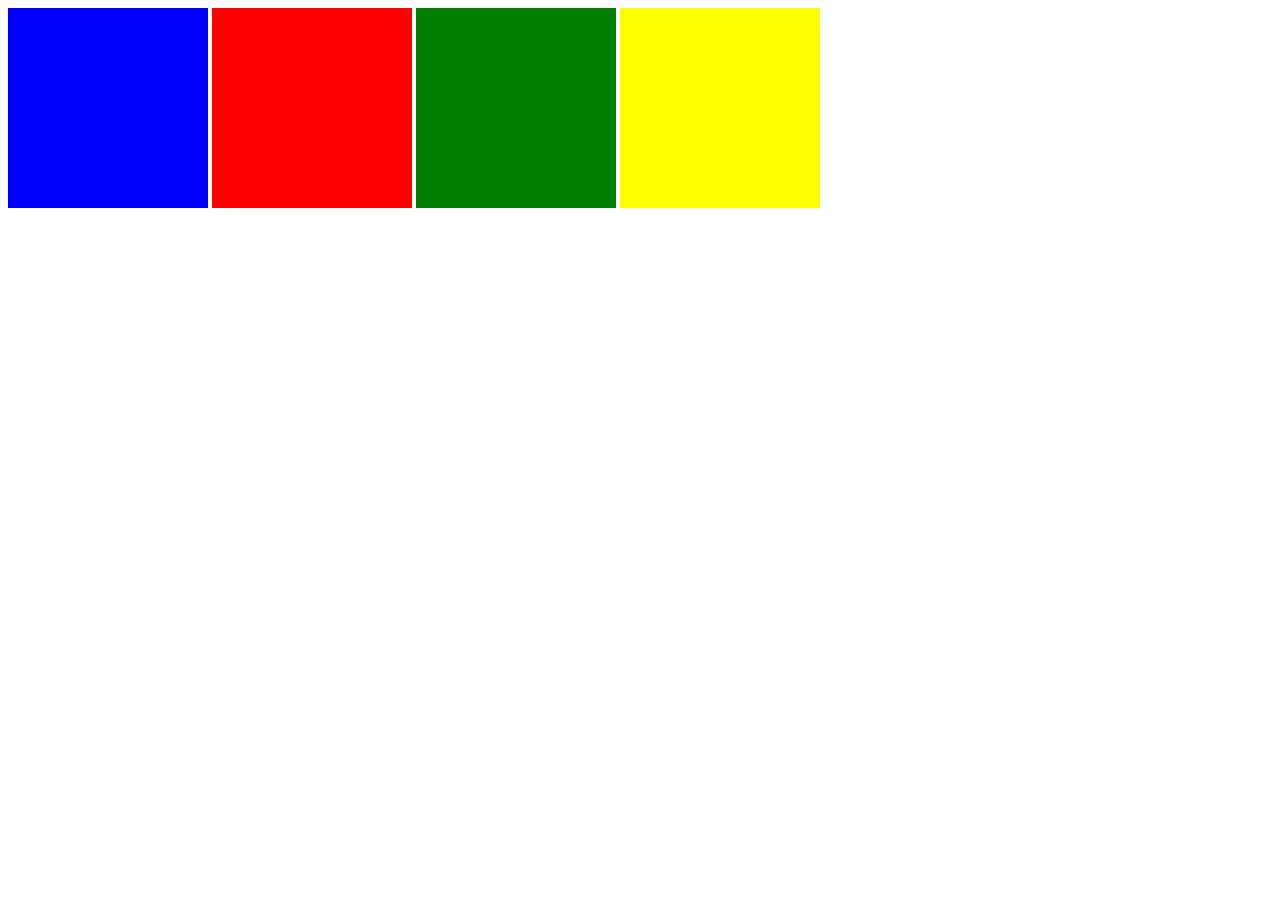
==== 4_colores.html @ 4377ebe4 "Agregar nuevas páginas HTML para "4 colores" y "4 teclados"; actualizar index.html con enlaces y est" ====
<!DOCTYPE html>
<html lang="en">
  <head>
    <meta charset="UTF-8" />
    <meta name="viewport" content="width=device-width, initial-scale=1.0" />
    <title>4 colores</title>
  </head>
  <body>
    <div
      id="azul"
      style="
        width: 200px;
        height: 200px;
        background-color: blue;
        display: inline-block;
      "
    ></div>
    <div
      id="rojo"
      style="
        width: 200px;
        height: 200px;
        background-color: red;
        display: inline-block;
      "
    ></div>
    <div
      id="verde"
      style="
        width: 200px;
        height: 200px;
        background-color: green;
        display: inline-block;
      "
    ></div>
    <div
      id="amarillo"
      style="
        width: 200px;
        height: 200px;
        background-color: yellow;
        display: inline-block;
      "
    ></div>

    <script>
      const divs = ["azul", "rojo", "verde", "amarillo"];

      divs.forEach((id) => {
        const div = document.getElementById(id);
        div.addEventListener("click", () => {
          div.style.backgroundColor = "black";
        });
      });
    </script>
  </body>
</html>
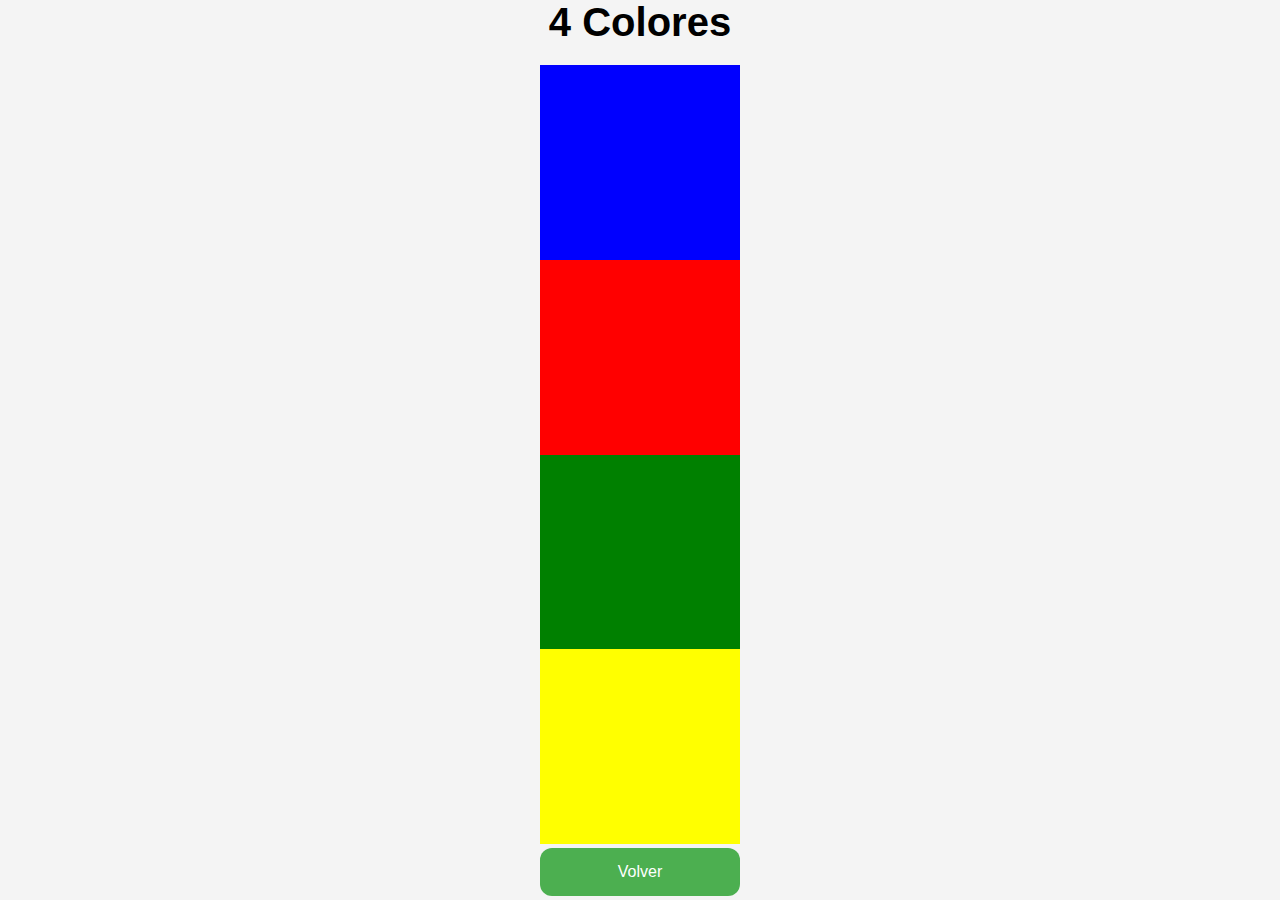
==== commit 701b2035: "Agregar estructura de contenedor y botones de navegación en las páginas "4 colores", "4 teclados" y " ====
--- a/4_colores.html
+++ b/4_colores.html
@@ -3,45 +3,51 @@
   <head>
     <meta charset="UTF-8" />
     <meta name="viewport" content="width=device-width, initial-scale=1.0" />
+    <link rel="stylesheet" href="./assets/css/style.css" />
     <title>4 colores</title>
   </head>
   <body>
-    <div
-      id="azul"
-      style="
-        width: 200px;
-        height: 200px;
-        background-color: blue;
-        display: inline-block;
-      "
-    ></div>
-    <div
-      id="rojo"
-      style="
-        width: 200px;
-        height: 200px;
-        background-color: red;
-        display: inline-block;
-      "
-    ></div>
-    <div
-      id="verde"
-      style="
-        width: 200px;
-        height: 200px;
-        background-color: green;
-        display: inline-block;
-      "
-    ></div>
-    <div
-      id="amarillo"
-      style="
-        width: 200px;
-        height: 200px;
-        background-color: yellow;
-        display: inline-block;
-      "
-    ></div>
+    <div class="container">
+      <h1>4 Colores</h1>
+
+      <div
+        id="azul"
+        style="
+          width: 200px;
+          height: 200px;
+          background-color: blue;
+          display: inline-block;
+        "
+      ></div>
+      <div
+        id="rojo"
+        style="
+          width: 200px;
+          height: 200px;
+          background-color: red;
+          display: inline-block;
+        "
+      ></div>
+      <div
+        id="verde"
+        style="
+          width: 200px;
+          height: 200px;
+          background-color: green;
+          display: inline-block;
+        "
+      ></div>
+      <div
+        id="amarillo"
+        style="
+          width: 200px;
+          height: 200px;
+          background-color: yellow;
+          display: inline-block;
+        "
+      ></div>
+      <button onclick="location.href='index.html'">Volver</button>
+    </div>
 
     <script>
       const divs = ["azul", "rojo", "verde", "amarillo"];
--- a/assets/css/style.css
+++ b/assets/css/style.css
@@ -0,0 +1,56 @@
+* {
+  margin: 0;
+  padding: 0;
+  box-sizing: border-box;
+}
+
+body {
+  font-family: Arial, sans-serif;
+  background-color: #f4f4f4;
+}
+
+.container {
+  display: flex;
+  flex-direction: column;
+  justify-content: center;
+  align-items: center;
+  height: 100vh;
+}
+h1 {
+  font-size: 2.5rem;
+  margin-bottom: 20px;
+}
+
+button {
+  cursor: pointer;
+  background-color: #4caf50; /* Verde */
+  border: none;
+  color: white;
+  padding: 15px 32px;
+  text-align: center;
+  text-decoration: none;
+  display: inline-block;
+  font-size: 16px;
+  margin: 4px 2px;
+  width: 200px;
+  transition-duration: 0.4s;
+  border-radius: 12px;
+}
+
+button:hover {
+  background-color: white;
+  color: black;
+  border: 2px solid #4caf50;
+}
+
+/* parte de pagina pintar */
+
+#ele1 {
+  display: flex;
+  justify-content: center;
+  align-items: center;
+  margin-bottom: 50px;
+  height: 100px; /* Ajusta la altura según sea necesario */
+  width: 100%; /* Ajusta el ancho según sea necesario */
+  text-align: center;
+}
